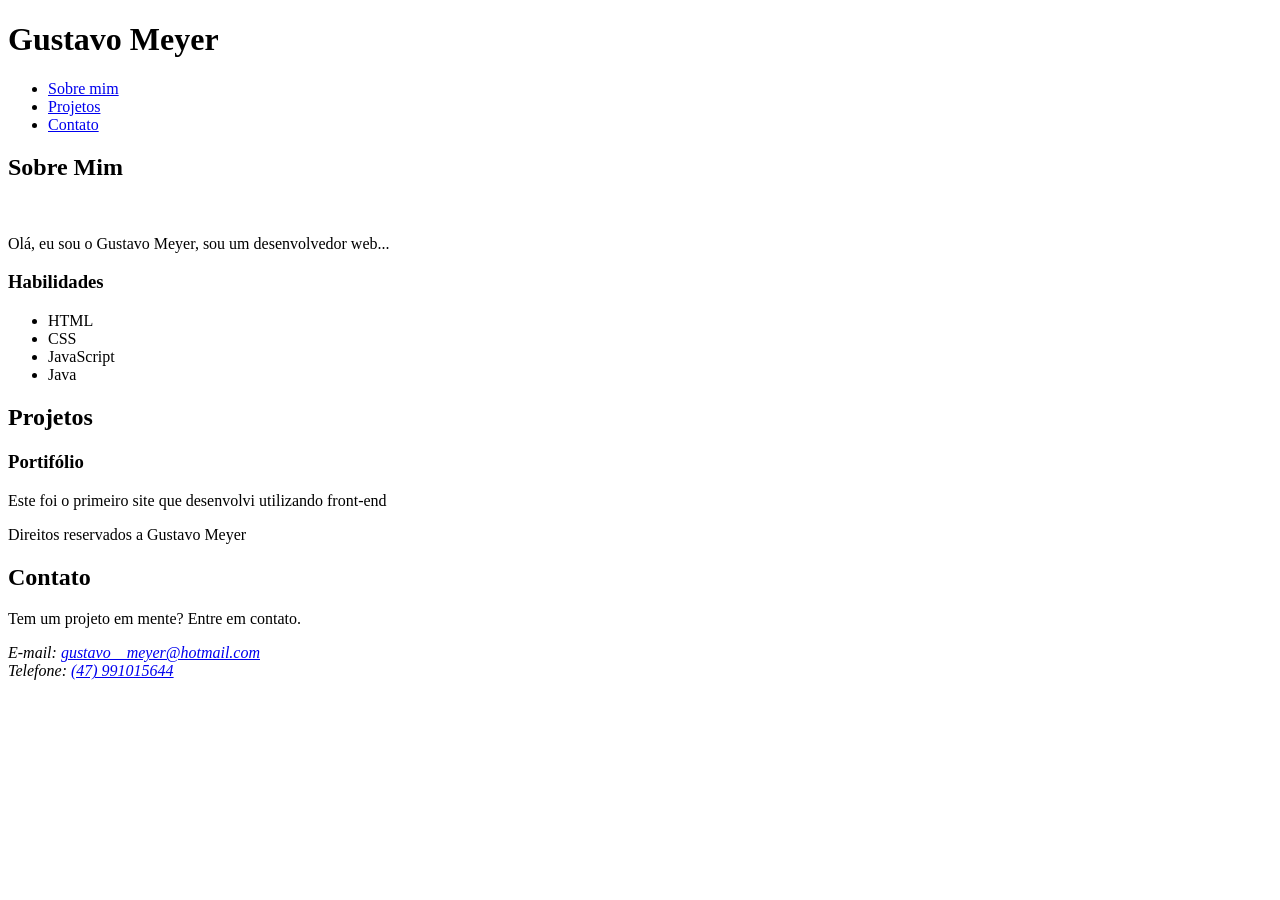
==== index.html @ 2d1fe2f9 "primeiro commit" ====
<!DOCTYPE html>
<html lang="pt-br">
<head>
    <meta charset="UTF-8">
    <meta name="viewport" content="width=device-width, initial-scale=1.0">
    <title>Gustavo Meyer</title>
</head>
<body>
    <header>
        <h1>Gustavo Meyer</h1>

        <nav> <!-- Seção de navegação do site. -->
            <ul>
                <li><a href="#sobre">Sobre mim</a></li>
                <li><a href="#projeto">Projetos</a></li>
                <li><a href="#contato">Contato</a></li>
            </ul> <!-- Lista não ordenada para links do nosso menu. -->
        </nav>
    </header>

    <section id="sobre">
        <h2>Sobre Mim</h2>
        <img src="" alt="">
        <article>

            <p>
                Olá, eu sou o Gustavo Meyer, sou um desenvolvedor web...
            </p>

            <aside>

                <h3>Habilidades</h3>

                <ul>
                    <li>HTML</li>
                    <li>CSS</li>
                    <li>JavaScript</li>
                    <li>Java</li>
                </ul>

            </aside>
        </article>
    </section>

    <section id="projeto">

        <h2>Projetos</h2>

        <article>
            <h3>Portifólio</h3>

            <p>
                Este foi o primeiro site que desenvolvi utilizando front-end
            </p>

        </article>

    </section>

    <footer>
        <p>Direitos reservados a Gustavo Meyer</p>

        <section id="contato">

            <h2>Contato</h2>

            <p>Tem um projeto em mente? Entre em contato.</p>

            <address>
                E-mail: <a href="mailto:gustavo__meyer@hotmail.com">gustavo__meyer@hotmail.com</a><br>
                Telefone: <a href="tel:+554791025644">(47) 991015644</a>
            </address>
        </section>

    </footer>
</body>
</html>
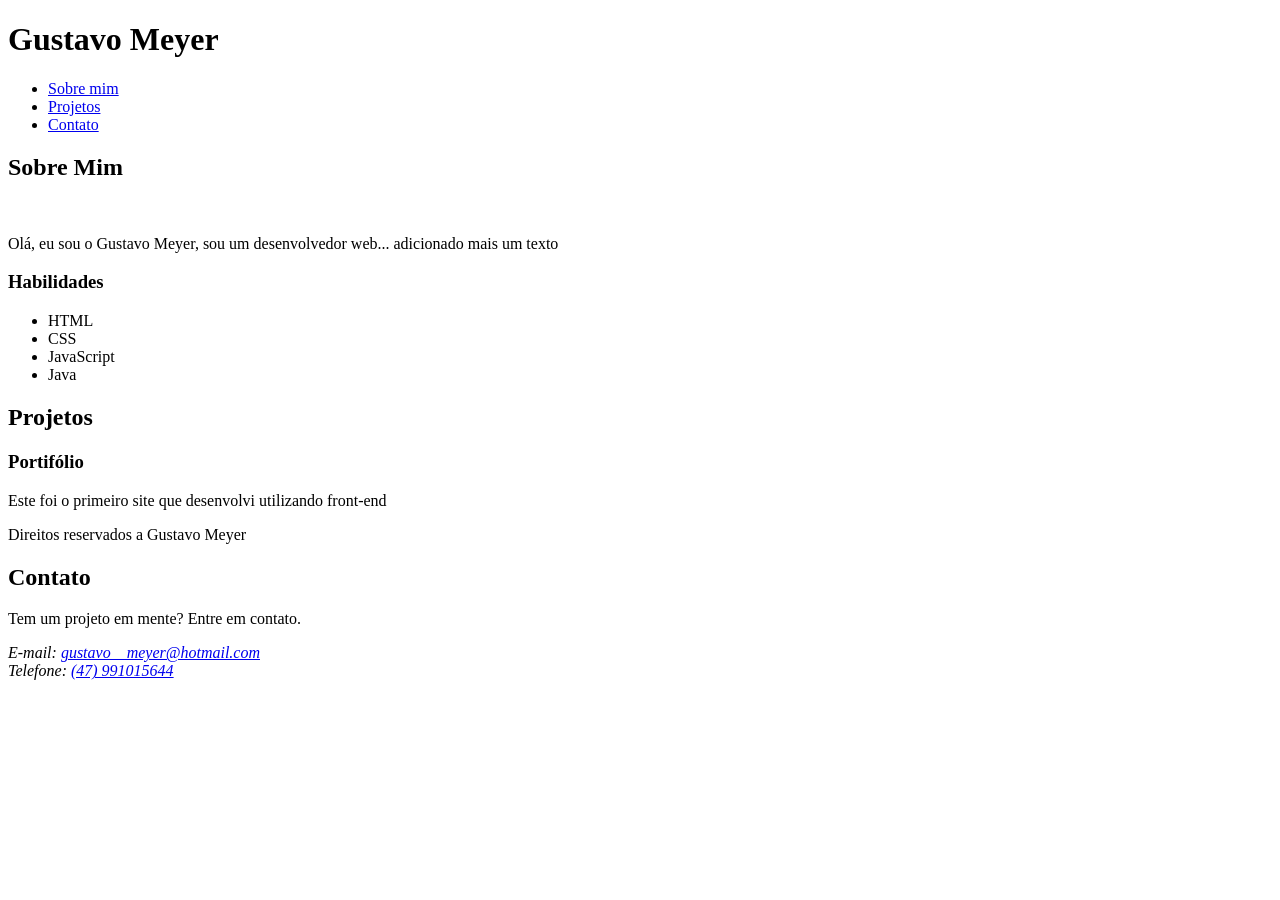
==== commit 9891ef66: "segundo commit" ====
--- a/index.html
+++ b/index.html
@@ -24,7 +24,7 @@
         <article>
 
             <p>
-                Olá, eu sou o Gustavo Meyer, sou um desenvolvedor web...
+                Olá, eu sou o Gustavo Meyer, sou um desenvolvedor web... adicionado mais um texto
             </p>
 
             <aside>
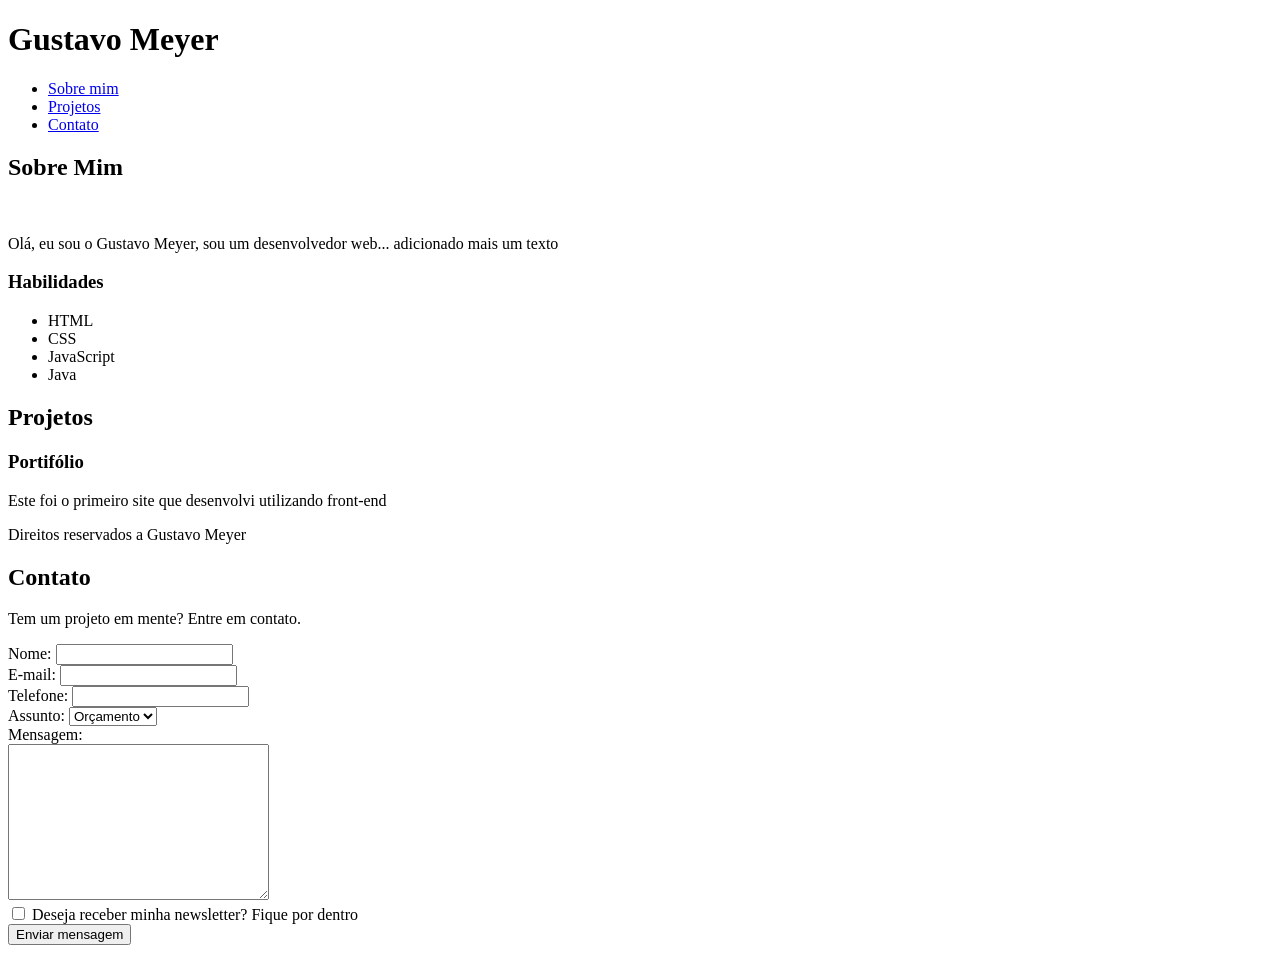
==== commit d1a9168c: "commit 3" ====
--- a/index.html
+++ b/index.html
@@ -66,10 +66,31 @@
 
             <p>Tem um projeto em mente? Entre em contato.</p>
 
-            <address>
-                E-mail: <a href="mailto:gustavo__meyer@hotmail.com">gustavo__meyer@hotmail.com</a><br>
-                Telefone: <a href="tel:+554791025644">(47) 991015644</a>
-            </address>
+            <form action="">
+
+                <label for="nome">Nome: </label>
+                <input type="text" id="nome" required><br>
+                <label for="email">E-mail: </label>
+                <input type="email" id="email" name="email" required><br>
+                <label for="telefone">Telefone: </label>
+                <input type="tel" id="telefone" name="telefone" required><br>
+                <label for="assunto">Assunto: </label>
+                <select name="assunto" id="assunto">
+                    <option value="orcamento">Orçamento</option>
+                    <option value="duvida">Dúvida</option>
+                    <option value="outro">Outro</option>
+                </select><br>
+                <label for="mensagem">Mensagem: </label><br>
+                <textarea name="mensagem" id="mensagem" cols="30" rows="10"></textarea>
+                <br>
+                <input type="checkbox" id="inscricao">
+                <label for="inscricao" id="inscricao">Deseja receber minha newsletter? Fique por dentro</label>
+                <br>
+                <input type="submit" value="Enviar mensagem">
+                
+
+            </form>
+
         </section>
 
     </footer>
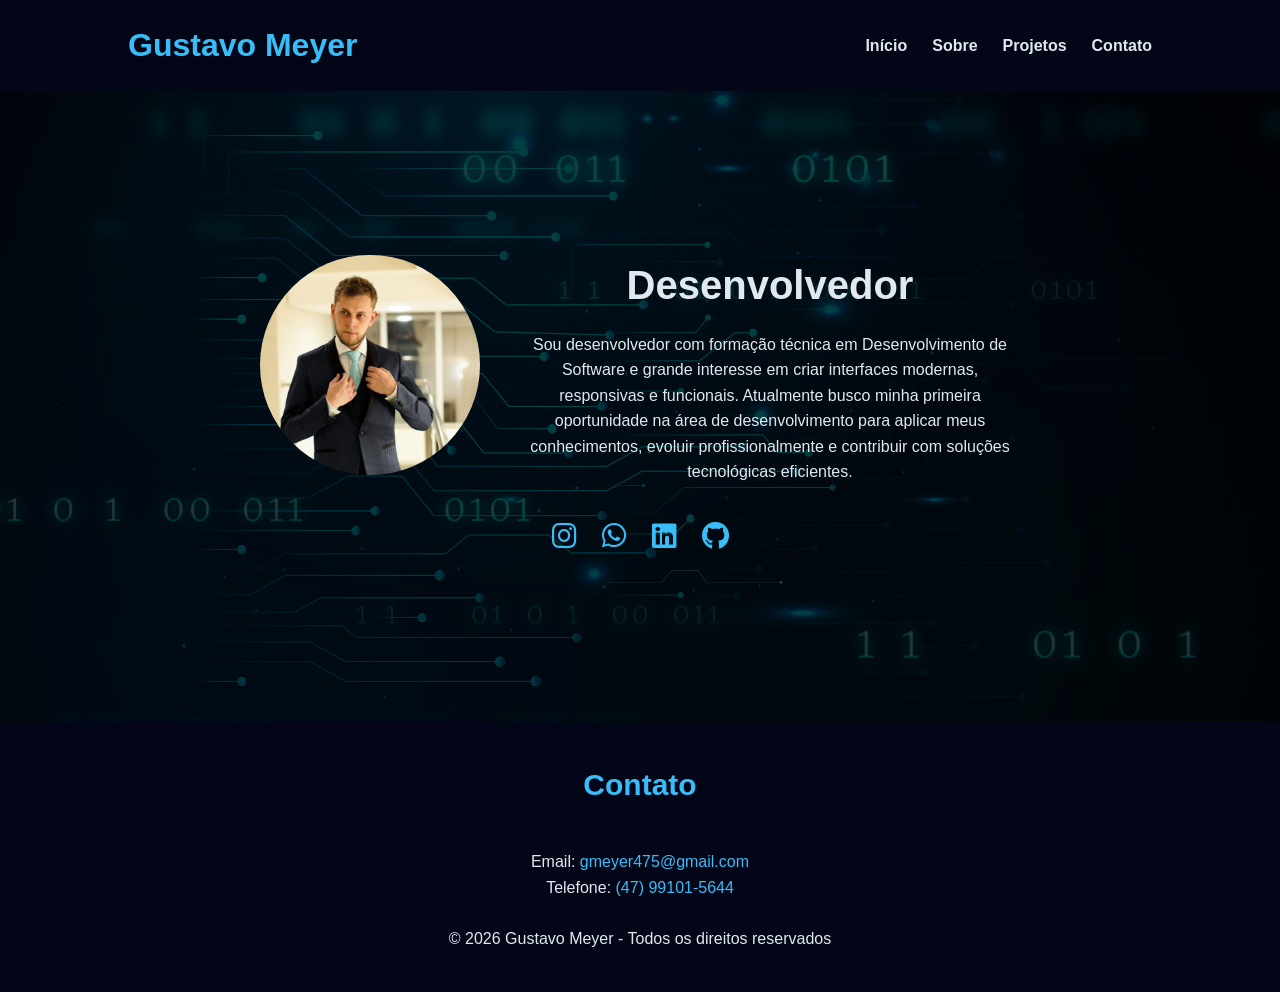
==== commit be0da117: "alteração completa portifólio atualizado" ====
--- a/index.html
+++ b/index.html
@@ -1,98 +1,83 @@
 <!DOCTYPE html>
 <html lang="pt-br">
+
 <head>
     <meta charset="UTF-8">
     <meta name="viewport" content="width=device-width, initial-scale=1.0">
     <title>Gustavo Meyer</title>
+    <link rel="stylesheet" href="CSS/style.css">
+    <link rel="stylesheet" href="https://cdnjs.cloudflare.com/ajax/libs/font-awesome/6.5.0/css/all.min.css">
 </head>
+
 <body>
     <header>
         <h1>Gustavo Meyer</h1>
 
-        <nav> <!-- Seção de navegação do site. -->
+        <nav>
             <ul>
-                <li><a href="#sobre">Sobre mim</a></li>
-                <li><a href="#projeto">Projetos</a></li>
+                <li><a href="index.html">Início</a></li>
+                <li><a href="sobre.html">Sobre</a></li>
+                <li><a href="projetos.html">Projetos</a></li>
                 <li><a href="#contato">Contato</a></li>
-            </ul> <!-- Lista não ordenada para links do nosso menu. -->
+            </ul>
         </nav>
     </header>
 
-    <section id="sobre">
-        <h2>Sobre Mim</h2>
-        <img src="" alt="">
-        <article>
+    <section class="hero">
 
-            <p>
-                Olá, eu sou o Gustavo Meyer, sou um desenvolvedor web... adicionado mais um texto
-            </p>
+        <div class="hero-container">
 
-            <aside>
+            <div class="hero-top">
 
-                <h3>Habilidades</h3>
+                <div class="hero-img">
+                    <img src="IMG/FotoPerfil.jpeg" alt="Gustavo Meyer">
+                </div>
 
-                <ul>
-                    <li>HTML</li>
-                    <li>CSS</li>
-                    <li>JavaScript</li>
-                    <li>Java</li>
-                </ul>
+                <div class="hero-text">
 
-            </aside>
-        </article>
-    </section>
+                    <h2>Desenvolvedor</h2>
 
-    <section id="projeto">
+                    <p>
+                        Sou desenvolvedor com formação técnica em Desenvolvimento de Software
+                        e grande interesse em criar interfaces modernas, responsivas e funcionais.
+                        Atualmente busco minha primeira oportunidade na área de desenvolvimento
+                        para aplicar meus conhecimentos, evoluir profissionalmente e contribuir
+                        com soluções tecnológicas eficientes.
+                    </p>
 
-        <h2>Projetos</h2>
+                </div>
 
-        <article>
-            <h3>Portifólio</h3>
+            </div>
 
-            <p>
-                Este foi o primeiro site que desenvolvi utilizando front-end
-            </p>
+            <div class="social">
 
-        </article>
+                <a href="#"><i class="fab fa-instagram"></i></a>
+                <a href="#"><i class="fab fa-whatsapp"></i></a>
+                <a href="#"><i class="fab fa-linkedin"></i></a>
+                <a href="#"><i class="fab fa-github"></i></a>
+
+            </div>
+
+        </div>
 
     </section>
 
-    <footer>
-        <p>Direitos reservados a Gustavo Meyer</p>
 
-        <section id="contato">
+    <footer id="contato">
 
-            <h2>Contato</h2>
+        <h2 class="section-title">Contato</h2>
 
-            <p>Tem um projeto em mente? Entre em contato.</p>
+        <div class="contato">
+            <p>Email: <a href="mailto:gmeyer475@gmail.com">gmeyer475@gmail.com</a></p>
+            <p>Telefone: <a href="tel:+5547991015644">(47) 99101-5644</a></p>
+        </div>
 
-            <form action="">
+        <br>
 
-                <label for="nome">Nome: </label>
-                <input type="text" id="nome" required><br>
-                <label for="email">E-mail: </label>
-                <input type="email" id="email" name="email" required><br>
-                <label for="telefone">Telefone: </label>
-                <input type="tel" id="telefone" name="telefone" required><br>
-                <label for="assunto">Assunto: </label>
-                <select name="assunto" id="assunto">
-                    <option value="orcamento">Orçamento</option>
-                    <option value="duvida">Dúvida</option>
-                    <option value="outro">Outro</option>
-                </select><br>
-                <label for="mensagem">Mensagem: </label><br>
-                <textarea name="mensagem" id="mensagem" cols="30" rows="10"></textarea>
-                <br>
-                <input type="checkbox" id="inscricao">
-                <label for="inscricao" id="inscricao">Deseja receber minha newsletter? Fique por dentro</label>
-                <br>
-                <input type="submit" value="Enviar mensagem">
-                
-
-            </form>
-
-        </section>
+        <p>© 2026 Gustavo Meyer - Todos os direitos reservados</p>
 
     </footer>
+
 </body>
+
 </html>
--- a/CSS/style.css
+++ b/CSS/style.css
@@ -0,0 +1,201 @@
+
+*{margin:0;padding:0;box-sizing:border-box;font-family:Arial, Helvetica, sans-serif}
+
+body{
+background-image: url("../IMG/background.jpg");
+background-size: cover;
+background-position: center;
+background-repeat: no-repeat;
+color:#e2e8f0;
+line-height:1.6;
+}
+
+header{
+background:#020617;
+padding:20px 10%;
+display:flex;
+justify-content:space-between;
+align-items:center;
+position:sticky;
+top:0
+}
+
+.social{
+margin-top:20px;
+display:flex;
+justify-content:center;
+gap:25px;
+}
+
+.social a{
+font-size:28px;
+color:#38bdf8;
+transition:0.3s;
+}
+
+.social a:hover{
+transform:scale(1.2);
+color:white;
+}
+
+header h1{color:#38bdf8}
+
+nav ul{display:flex;list-style:none;gap:25px}
+
+nav a{color:#e2e8f0;text-decoration:none;font-weight:bold}
+
+nav a:hover{color:#38bdf8}
+
+.hero{
+height:70vh;
+display:flex;
+flex-direction:column;
+justify-content:center;
+align-items:center;
+text-align:center;
+padding: 80px 20px;
+}
+
+
+.hero, #sobre, #projetos{
+background-image: linear-gradient(rgba(0,0,0,0.75), rgba(0,0,0,0.75)), url("../IMG/background.jpg");
+background-size: cover;
+background-position: center;
+background-repeat: no-repeat;
+padding:80px 10%;
+}
+
+.hero-container{
+    display: flex;
+    flex-direction: column;
+    align-items: center;
+}
+
+.hero-img img{
+    width: 220px;
+    border-radius: 50%;
+}
+
+.hero-top{
+display:flex;
+align-items:center;
+justify-content:center;
+gap:40px;
+flex-wrap:wrap;
+}
+
+.hero-text{
+max-width:500px;
+}
+
+.hero h2{
+    font-size:40px;
+    margin-bottom:15px;
+}
+
+.hero p{
+    max-width:600px;
+}
+
+section{padding:80px 10%}
+
+h2.section-title{
+font-size:30px;
+margin-bottom:40px;
+color:#38bdf8;
+text-align:center;
+}
+
+.sobre{
+display:grid;
+grid-template-columns:200px 1fr;
+gap:40px;
+align-items:center
+}
+
+.sobre img{
+width:200px;
+border-radius:100px;
+border:3px solid #38bdf8
+}
+
+.skills{
+margin-top:40px; /* espaço entre texto e habilidades */
+text-align:center;
+}
+
+.skills h3{
+margin-bottom:15px;
+color:#38bdf8;
+}
+
+
+.skills ul{
+display:flex;
+justify-content:center;
+gap:15px;
+flex-wrap:wrap;
+margin-top:15px;
+list-style:none;
+}
+
+.skills li{
+background:#1e293b;
+padding:8px 14px;
+border-radius:8px;
+}
+
+.projetos{
+display:grid;
+grid-template-columns:repeat(auto-fit,minmax(250px,1fr));
+gap:25px
+}
+
+.card{
+background:#020617;
+padding:25px;
+border-radius:10px;
+border:1px solid #1e293b;
+transition:0.3s
+}
+
+.card:hover{
+transform:translateY(-5px);
+border-color:#38bdf8
+}
+
+footer{
+background:#020617;
+text-align:center;
+padding:40px 20px
+}
+
+.contato a{
+color:#38bdf8;
+text-decoration:none
+}
+
+.social{
+display:flex;
+justify-content:center;
+gap:25px;
+margin-top:30px;
+}
+
+.social a{
+    font-size: 28px;
+    color: #38bdf8;
+    transition: 0.3s;
+}
+
+.social a:hover{
+    transform: scale(1.2);
+}
+@media(max-width:700px){
+
+.sobre{
+grid-template-columns:1fr;
+text-align:center
+}
+
+}
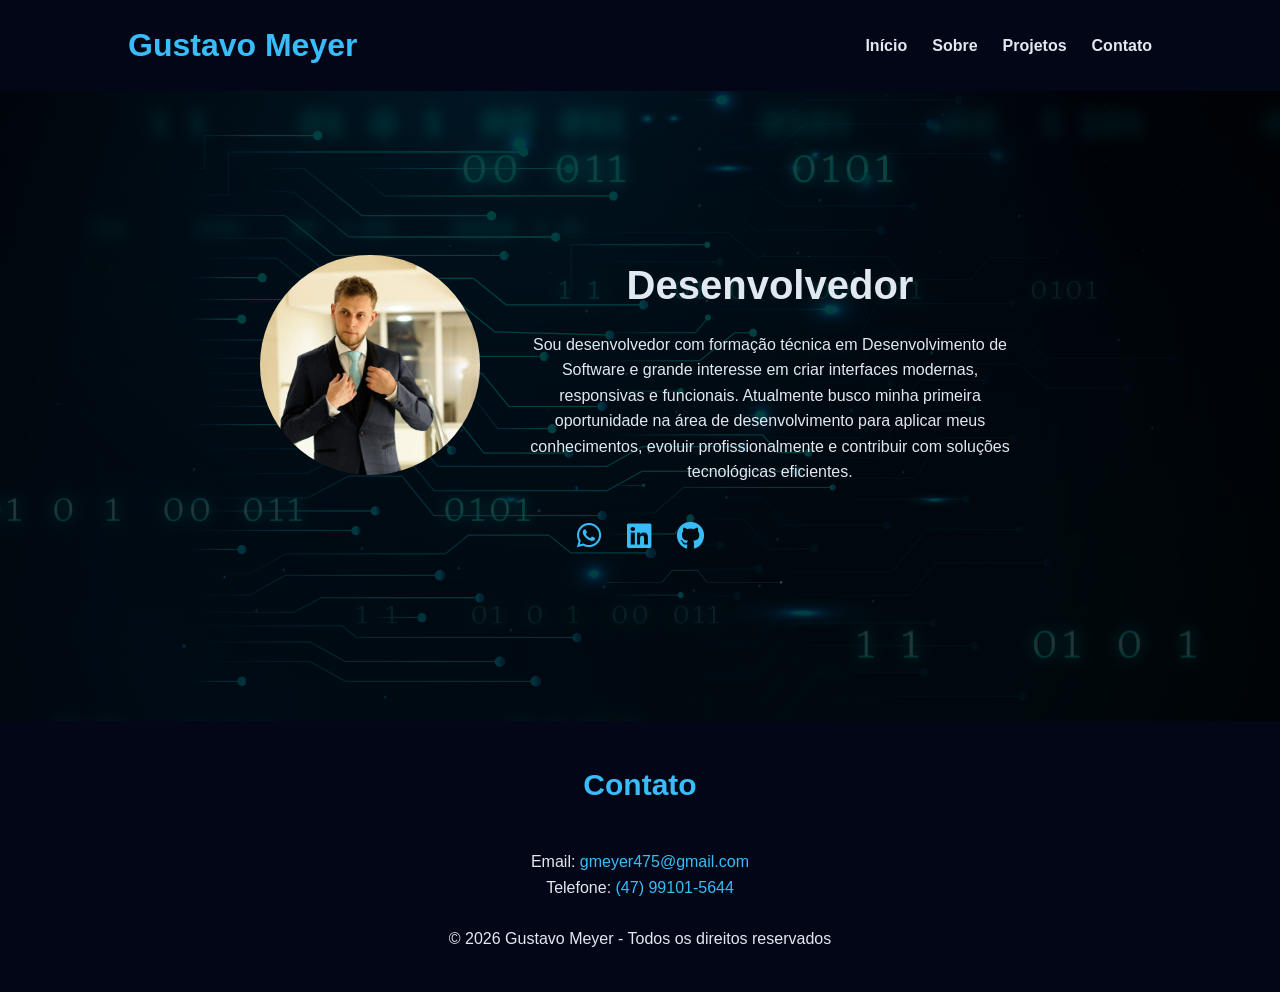
==== commit 9f355707: "icones atualizados colocados os links para as páginas" ====
--- a/index.html
+++ b/index.html
@@ -51,10 +51,9 @@
 
             <div class="social">
 
-                <a href="#"><i class="fab fa-instagram"></i></a>
-                <a href="#"><i class="fab fa-whatsapp"></i></a>
-                <a href="#"><i class="fab fa-linkedin"></i></a>
-                <a href="#"><i class="fab fa-github"></i></a>
+                <a href="https://wa.me/5547991015644""><i class="fab fa-whatsapp"></i></a>
+                <a href="https://linkedin.com/in/gustavo-meyer-87b604241"><i class="fab fa-linkedin"></i></a>
+                <a href="https://github.com/meyergusta"><i class="fab fa-github"></i></a>
 
             </div>
 
